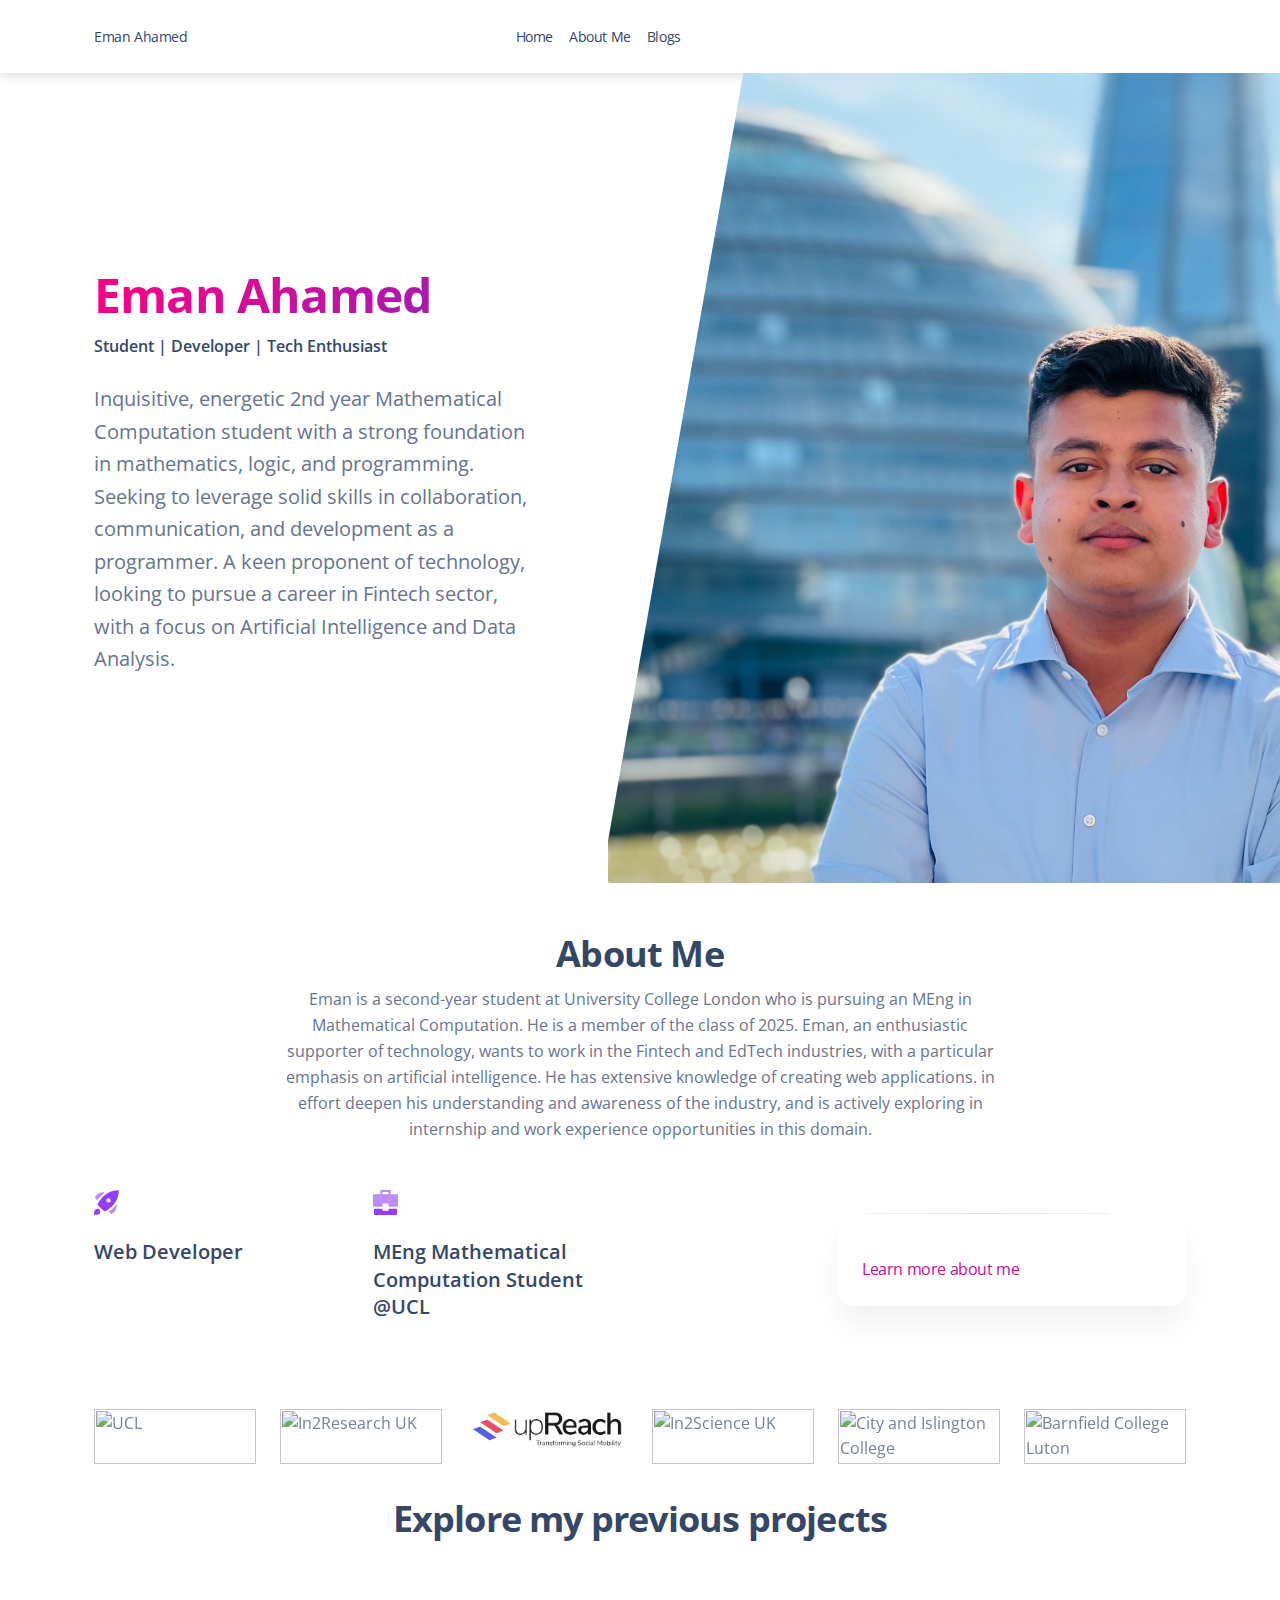
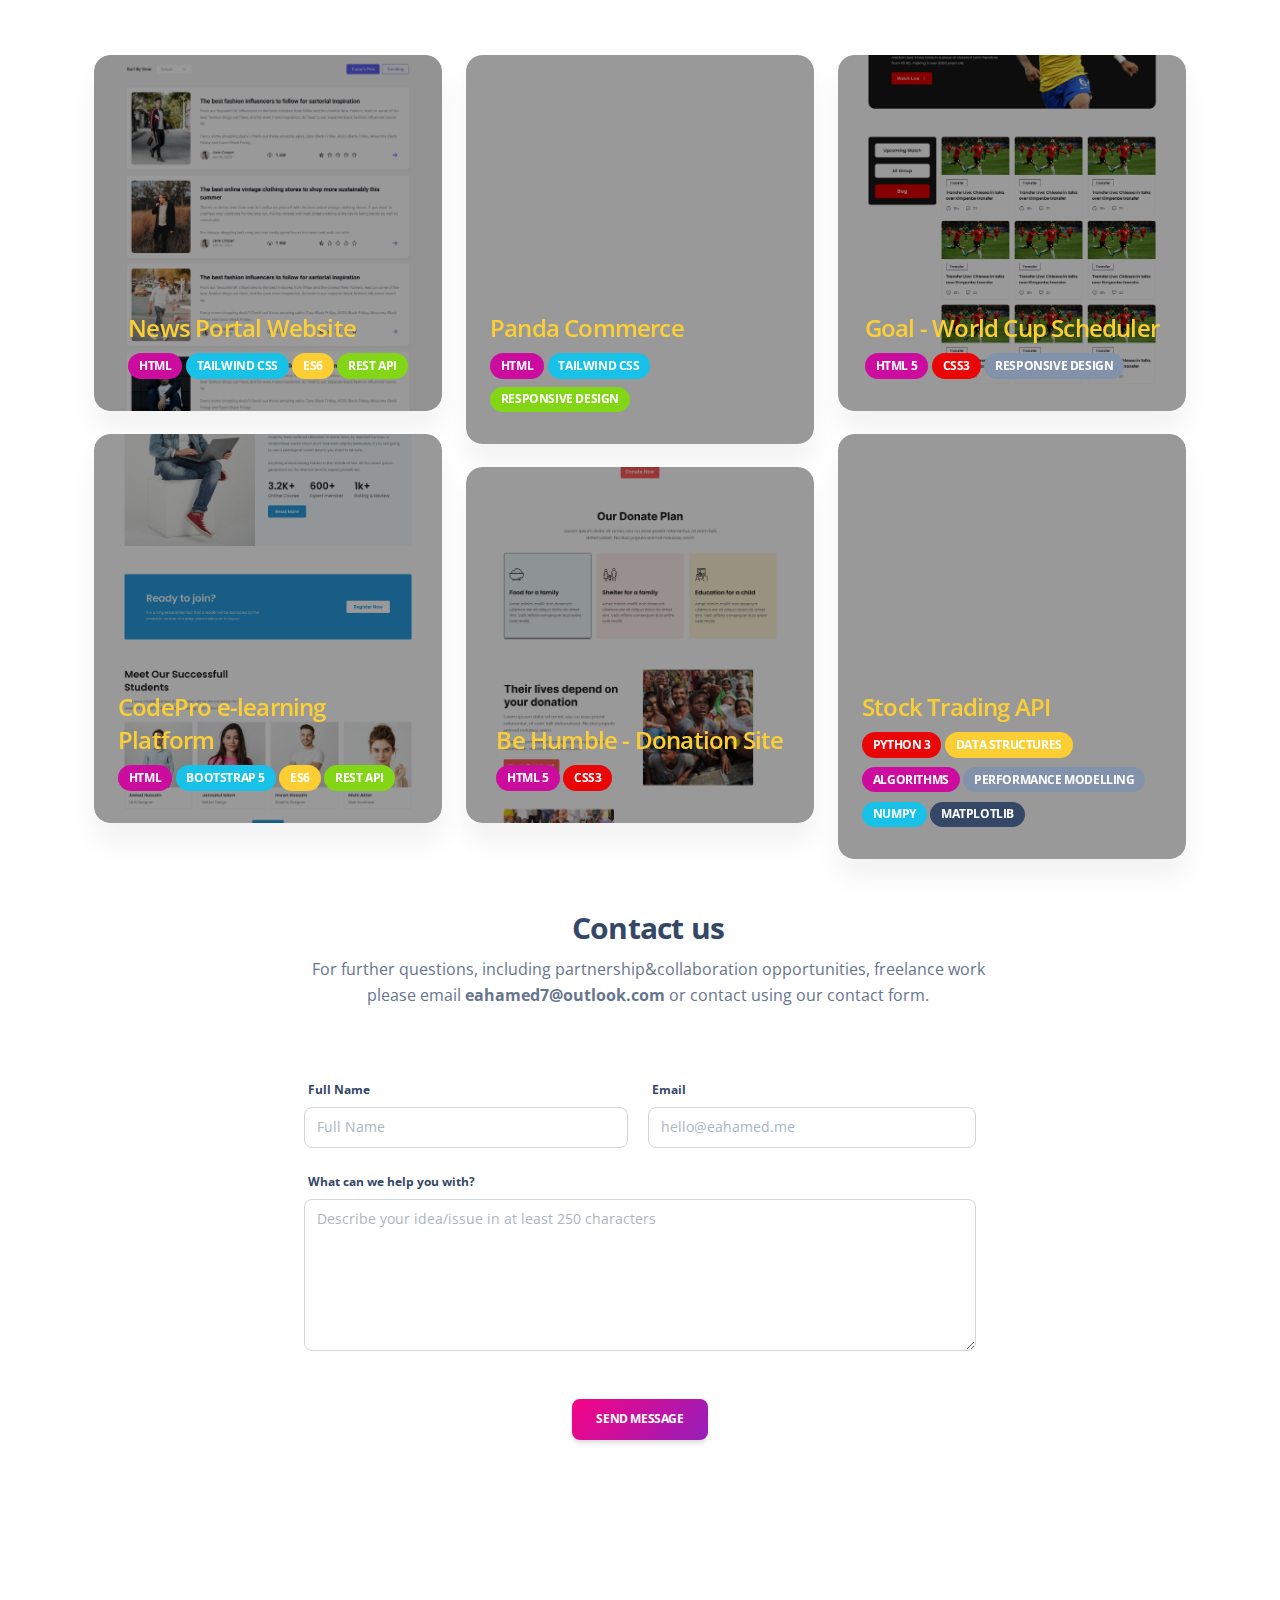
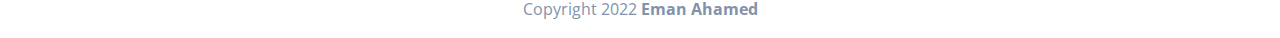
==== index.html @ efe76d88 "Final Commit" ====
<head>
    <meta charset="utf-8">
    <meta name="viewport" content="width=device-width, initial-scale=1, shrink-to-fit=no">
    <title>Eman Ahamed</title>
    <link rel="icon" type="image/x-icon" href="assets/images/Text_Signature.ico">
    <link href="https://fonts.googleapis.com/css?family=Open+Sans:300,400,600,700" rel="stylesheet" />
    <script src="https://kit.fontawesome.com/42d5adcbca.js" crossorigin="anonymous"></script>
    <link
        href="https://cdn.jsdelivr.net/gh/creativetimofficial/public-assets@master/soft-ui-design-system-builder/v1.0.7/assets/css/nucleo-icons.css"
        rel="stylesheet" />
    <link
        href="https://cdn.jsdelivr.net/gh/creativetimofficial/public-assets@master/soft-ui-design-system-builder/v1.0.7/assets/css/nucleo-svg.css"
        rel="stylesheet" />
    <link rel="stylesheet" href="./assets/css/theme.css">
    <link rel="stylesheet" href="./assets/css/loopple/loopple.css">
</head>

<body class="null">
    <!-- Navigation -->
    <nav class="navbar navbar-expand-lg navbar-light bg-white py-3">
        <div class="container">
            <a class="navbar-brand" href="index.html" rel="tooltip" title="Eman Ahamed" data-placement="bottom">
                Eman Ahamed
            </a>
            <button class="navbar-toggler shadow-none ms-2" type="button" data-bs-toggle="collapse"
                data-bs-target="#navigation" aria-controls="navigation" aria-expanded="false"
                aria-label="Toggle navigation">
                <span class="navbar-toggler-icon mt-2">
                    <span class="navbar-toggler-bar bar1"></span>
                    <span class="navbar-toggler-bar bar2"></span>
                    <span class="navbar-toggler-bar bar3"></span>
                </span>
            </button>
            <div class="collapse navbar-collapse w-100 pt-3 pb-2 py-lg-0 ms-lg-12 ps-lg-5" id="navigation">
                <ul class="navbar-nav navbar-nav-hover w-100">
                    <a href="index.html"
                        class="nav-link ps-2 d-flex justify-content-between cursor-pointer align-items-center">
                        Home
                    </a>
                    <a href="aboutme.html"
                        class="nav-link ps-2 d-flex justify-content-between cursor-pointer align-items-center">
                        About Me
                    </a>
                    <a href="blogs.html"
                        class="nav-link ps-2 d-flex justify-content-between cursor-pointer align-items-center">
                        Blogs
                    </a>
                </ul>
            </div>
        </div>
    </nav>

    <!-- Hero Section -->
    <header class="">
        <div class="page-header min-vh-90">
            <div class="oblique position-absolute top-0 h-100 d-md-block d-none">
                <div class="oblique-image bg-cover position-absolute fixed-top ms-auto h-100 z-index-0 ms-n6"
                    style="background-image:url(assets/images/formal_portrait.jpg)">
                </div>
            </div>
            <div class="container">
                <div class="row">
                    <div class="col-lg-6 col-md-7 d-flex justify-content-center flex-column">
                        <h1 class="text-gradient text-primary">Eman Ahamed</h1>
                        <h6 class="mb-4">Student | Developer | Tech Enthusiast</h6>
                        <p class="lead pe-5 me-5">Inquisitive, energetic 2nd year Mathematical Computation student with
                            a strong foundation in mathematics, logic, and programming. Seeking to leverage solid skills
                            in collaboration, communication, and development as a programmer. A keen proponent of
                            technology, looking to pursue a career in Fintech sector, with a focus on Artificial
                            Intelligence and Data Analysis.</p>
                    </div>
                </div>
            </div>
        </div>
    </header>



    <!-- <section class="py-5">
        <div class="container">
            <div class="row justify-content-center text-center">
                <div class="col-md-3">
                    <h1 class="text-gradient text-primary">323</h1>
                    <h5 class="mt-3">Projects</h5>
                    <p>Of “high-performing” level are led by a certified project manager</p>
                </div>
                <div class="col-md-3">
                    <h1 class="text-gradient text-primary">500+</h1>
                    <h5 class="mt-3">Hours</h5>
                    <p>That meets quality standards required by our users</p>
                </div>
                <div class="col-md-3">
                    <h1 class="text-gradient text-primary">24/7</h1>
                    <h5 class="mt-3">Support</h5>
                    <p>Actively engage team members that finishes on time</p>
                </div>
            </div>
        </div>
    </section> -->

    <!-- About Me Summary Section -->
    <section class="py-5">
        <div class="container">
            <div class="col-8 mx-auto text-center mb-5">
                <h2>About Me</h2>
                <p>
                    Eman is a second-year student at University College London who is pursuing an MEng in Mathematical
                    Computation. He is a member of the class of 2025. Eman, an enthusiastic supporter of technology,
                    wants to work in the Fintech and EdTech industries, with a particular emphasis on artificial
                    intelligence. He has extensive knowledge of creating web applications. in effort deepen his
                    understanding and awareness of the industry, and is actively exploring in internship and work
                    experience opportunities in this domain.
                </p>
            </div>
            <div class="row align-items-center">
                <div class="col-lg-6">
                    <div class="row justify-content-start">
                        <div class="col-md-6">
                            <div class="info">
                                <div class="icon icon-md">
                                    <svg width="25px" height="25px" viewBox="0 0 40 40" version="1.1"
                                        xmlns="http://www.w3.org/2000/svg" xmlns:xlink="http://www.w3.org/1999/xlink">
                                        <title>Developer</title>
                                        <g stroke="none" stroke-width="1" fill="none" fill-rule="evenodd">
                                            <g transform="translate(-1720.000000, -592.000000)" fill="#923DFA"
                                                fill-rule="nonzero">
                                                <g transform="translate(1716.000000, 291.000000)">
                                                    <g transform="translate(4.000000, 301.000000)">
                                                        <path
                                                            d="M39.3,0.706666667 C38.9660984,0.370464027 38.5048767,0.192278529 38.0316667,0.216666667 C14.6516667,1.43666667 6.015,22.2633333 5.93166667,22.4733333 C5.68236407,23.0926189 5.82664679,23.8009159 6.29833333,24.2733333 L15.7266667,33.7016667 C16.2013871,34.1756798 16.9140329,34.3188658 17.535,34.065 C17.7433333,33.98 38.4583333,25.2466667 39.7816667,1.97666667 C39.8087196,1.50414529 39.6335979,1.04240574 39.3,0.706666667 Z M25.69,19.0233333 C24.7367525,19.9768687 23.3029475,20.2622391 22.0572426,19.7463614 C20.8115377,19.2304837 19.9992882,18.0149658 19.9992882,16.6666667 C19.9992882,15.3183676 20.8115377,14.1028496 22.0572426,13.5869719 C23.3029475,13.0710943 24.7367525,13.3564646 25.69,14.31 C26.9912731,15.6116662 26.9912731,17.7216672 25.69,19.0233333 L25.69,19.0233333 Z">
                                                        </path>
                                                        <path
                                                            d="M1.855,31.4066667 C3.05106558,30.2024182 4.79973884,29.7296005 6.43969145,30.1670277 C8.07964407,30.6044549 9.36054508,31.8853559 9.7979723,33.5253085 C10.2353995,35.1652612 9.76258177,36.9139344 8.55833333,38.11 C6.70666667,39.9616667 0,40 0,40 C0,40 0,33.2566667 1.855,31.4066667 Z">
                                                        </path>
                                                        <path
                                                            d="M17.2616667,3.90166667 C12.4943643,3.07192755 7.62174065,4.61673894 4.20333333,8.04166667 C3.31200265,8.94126033 2.53706177,9.94913142 1.89666667,11.0416667 C1.5109569,11.6966059 1.61721591,12.5295394 2.155,13.0666667 L5.47,16.3833333 C8.55036617,11.4946947 12.5559074,7.25476565 17.2616667,3.90166667 L17.2616667,3.90166667 Z"
                                                            opacity="0.598539807"></path>
                                                        <path
                                                            d="M36.0983333,22.7383333 C36.9280725,27.5056357 35.3832611,32.3782594 31.9583333,35.7966667 C31.0587397,36.6879974 30.0508686,37.4629382 28.9583333,38.1033333 C28.3033941,38.4890431 27.4704606,38.3827841 26.9333333,37.845 L23.6166667,34.53 C28.5053053,31.4496338 32.7452344,27.4440926 36.0983333,22.7383333 L36.0983333,22.7383333 Z"
                                                            id="color-3" opacity="0.598539807"></path>
                                                    </g>
                                                </g>
                                            </g>
                                        </g>
                                    </svg>
                                </div>
                                <h5>Web Developer</h5>

                            </div>
                        </div>
                        <div class="col-md-6">
                            <div class="info">
                                <div class="icon icon-md">
                                    <svg width="25px" height="25px" viewBox="0 0 42 42" version="1.1"
                                        xmlns="http://www.w3.org/2000/svg" xmlns:xlink="http://www.w3.org/1999/xlink">
                                        <title>UCL</title>
                                        <g stroke="none" stroke-width="1" fill="none" fill-rule="evenodd">
                                            <g transform="translate(-2170.000000, -292.000000)" fill="#923DFA"
                                                fill-rule="nonzero">
                                                <g transform="translate(1716.000000, 291.000000)">
                                                    <g id="briefcase-24" transform="translate(454.000000, 1.000000)">
                                                        <path
                                                            d="M26.25,31.5 L26.25,35 L15.75,35 L15.75,31.5 L1.75,31.5 L1.75,40.25 C1.75,41.216 2.534,42 3.5,42 L38.5,42 C39.466,42 40.25,41.216 40.25,40.25 L40.25,31.5 L26.25,31.5 Z">
                                                        </path>
                                                        <path
                                                            d="M40.25,7 L29.75,7 L29.75,1.75 C29.75,0.784 28.966,0 28,0 L14,0 C13.034,0 12.25,0.784 12.25,1.75 L12.25,7 L1.75,7 C0.784,7 0,7.784 0,8.75 L0,26.25 C0,27.216 0.784,28 1.75,28 L15.75,28 L15.75,22.75 L26.25,22.75 L26.25,28 L40.25,28 C41.216,28 42,27.216 42,26.25 L42,8.75 C42,7.784 41.216,7 40.25,7 Z M26.25,7 L15.75,7 L15.75,3.5 L26.25,3.5 L26.25,7 Z"
                                                            opacity="0.6"></path>
                                                    </g>
                                                </g>
                                            </g>
                                        </g>
                                    </svg>
                                </div>
                                <h5>MEng Mathematical Computation Student @UCL</h5>
                            </div>
                        </div>
                    </div>

                </div>
                <div class="col-lg-4 ms-auto">
                    <div class="card">
                        <img class="card-img-top"
                            src="https://images.cm.archant.co.uk/resource/responsive-image/8886850/article-body-image-landscape/xs/1/eman-ahamed-1.jpg">
                        <div class="position-relative overflow-hidden" style="height:50px;margin-top:-50px;">
                            <div class="position-absolute w-100 top-0 z-index-1">
                                <svg class="waves waves-sm" xmlns="http://www.w3.org/2000/svg"
                                    xmlns:xlink="http://www.w3.org/1999/xlink" viewBox="0 24 150 40"
                                    preserveAspectRatio="none" shape-rendering="auto">
                                    <defs>
                                        <path id="card-wave"
                                            d="M-160 44c30 0 58-18 88-18s 58 18 88 18 58-18 88-18 58 18 88 18 v44h-352z">
                                        </path>
                                    </defs>
                                    <g class="moving-waves">
                                        <use xlink:href="#card-wave" x="48" y="-1" fill="rgba(255,255,255,0.30"></use>
                                        <use xlink:href="#card-wave" x="48" y="3" fill="rgba(255,255,255,0.35)"></use>
                                        <use xlink:href="#card-wave" x="48" y="5" fill="rgba(255,255,255,0.25)"></use>
                                        <use xlink:href="#card-wave" x="48" y="8" fill="rgba(255,255,255,0.20)"></use>
                                        <use xlink:href="#card-wave" x="48" y="13" fill="rgba(255,255,255,0.15)"></use>
                                        <use xlink:href="#card-wave" x="48" y="16" fill="rgba(255,255,255,0.99)"></use>
                                    </g>
                                </svg>
                            </div>
                        </div>
                        <div class="card-body">
                            <!-- <h4>
                                More about me
                            </h4> -->
                            <a href="aboutme.html" class="text-primary icon-move-right">Learn more about me
                                <i class="fas fa-arrow-right text-xs ms-1" aria-hidden="true"></i>
                            </a>
                        </div>
                    </div>
                </div>
            </div>
        </div>
    </section>
    <!-- End of About Me Summary Section -->
    <div class="py-2">
        <div class="container">
            <div class="row">
                <div class="col-8 mx-auto text-center">
                    <!-- <h3 class="opacity-5"> My journey so far...</h3> -->
                </div>
            </div>
            <div class="row mt-4">
                <div class="col-lg-2 col-md-4 col-6 mb-4">
                    <img class="w-100 opacity-9"
                        src="https://upload.wikimedia.org/wikipedia/sco/thumb/d/d1/University_College_London_logo.svg/2560px-University_College_London_logo.svg.png"
                        alt="UCL">
                </div>
                <div class="col-lg-2 col-md-4 col-6 mb-4">
                    <img class="w-100 opacity-9"
                        src="https://in2scienceuk.org/wp-content/uploads/2020/07/In2Research-website.png"
                        alt="In2Research UK">
                </div>
                <div class="col-lg-2 col-md-4 col-6 mb-4">
                    <img class="w-100 opacity-9"
                        src="[data-uri]"
                        alt="upReach">
                </div>
                <div class="col-lg-2 col-md-4 col-6 mb-4">
                    <img class="w-100 opacity-9"
                        src="https://in2scienceuk.org/wp-content/uploads/2020/04/in2science-logo@2x.jpg"
                        alt="In2Science UK">
                </div>
                <div class="col-lg-2 col-md-4 col-6 mb-4">
                    <img class="w-100 opacity-9" src="https://upload.wikimedia.org/wikipedia/en/8/86/Candi_Logo.jpg"
                        alt="City and Islington College">
                </div>
                <div class="col-lg-2 col-md-4 col-6 mb-4">
                    <img class="w-100 opacity-9"
                        src="https://images.squarespace-cdn.com/content/v1/5d6d0ecf65a29d0001c0cdbc/1605002796460-8XO8AVHUMZX2TC7N8C2Z/Barnfield+College+logo.jpg?format=1000w"
                        alt="Barnfield College Luton">
                </div>
            </div>
        </div>
    </div>

    <!-- Beginning of Projects Section -->
    <section class="">
        <div class="container">
            <div class="row">
                <div class="col-8 mx-auto text-center mb-5">
                    <h2>Explore my previous projects </h2>
                    <p>
                    </p>
                </div>
            </div>
        </div>
    </section>

    <section class="features-3">
        <div class="container">
            <div class="row mt-5">
                <div class="col-lg-4 mb-lg-0 mb-4">
                    <a href="https://fanciful-sfogliatella-67c307.netlify.app/">
                        <div class="card card-background move-on-hover mb-4">
                            <div class="full-background"
                                style="background-image: url('assets/images/projects/news-portal.png')">
                            </div>
                            <div class="card-body pt-12">
                                <h4 class="text-warning">News Portal Website</h4>
                                <span class="badge rounded-pill bg-primary mb-2">HTML</span>
                                <span class="badge rounded-pill bg-info mb-2">Tailwind CSS</span>
                                <span class="badge rounded-pill bg-warning mb-2">ES6</span>
                                <span class="badge rounded-pill bg-success mb-2">REST API</span>
                            </div>
                        </div>
                    </a>
                    <a href="https://gleeful-cranachan-b6d469.netlify.app/">
                        <div class="card card-background move-on-hover">
                            <div class="full-background"
                                style="background-image: url('assets/images/projects/EdTech website.png')">
                            </div>
                            <div class="card-body pt-12">
                                <h4 class="text-warning">CodePro e-learning Platform</h4>
                                
                                <span class="badge rounded-pill bg-primary mb-2">HTML</span>
                                <span class="badge rounded-pill bg-info mb-2">Bootstrap 5</span>
                                <span class="badge rounded-pill bg-warning mb-2">ES6</span>
                                <span class="badge rounded-pill bg-success mb-2">REST API</span>
                            </div>
                        </div>
                    </a>
                </div>
                <div class="col-lg-4 mb-lg-0 mb-4">
                    <a href="https://panda-commerce-by-eman.netlify.app/">
                        <div class="card card-background move-on-hover mb-4">
                            <div class="full-background"
                                style="background-image: url('assets/images/projects/panda.png')">
                            </div>
                            <div class="card-body pt-12">
                                <h4 class="text-warning">Panda Commerce</h4>
                                <span class="badge rounded-pill bg-primary mb-2">HTML</span>
                                <span class="badge rounded-pill bg-info mb-2">Tailwind CSS</span>
                                <span class="badge rounded-pill bg-success mb-2">Responsive Design</span>
                            </div>
                        </div>
                    </a>
                    <a href="https://eahamed7.github.io/donate-today/">
                        <div class="card card-background move-on-hover">
                            <div class="full-background"
                                style="background-image: url('assets/images/projects/Be Humble.png')">
                            </div>
                            <div class="card-body pt-12">
                                <h4 class="text-warning">Be Humble - Donation Site</h4>
                                <span class="badge rounded-pill bg-primary mb-2">HTML 5</span>
                                <span class="badge rounded-pill bg-danger mb-2">CSS3</span>
                            </div>
                        </div>
                    </a>
                </div>
                <div class="col-lg-4">
                    <a href="https://eahamed7.github.io/goal/">
                        <div class="card card-background move-on-hover mb-4">
                            <div class="full-background"
                                style="background-image: url('assets/images/projects/worldcup.png')">
                            </div>
                            <div class="card-body pt-12">
                                <h4 class="text-warning">Goal - World Cup Scheduler</h4>
                                
                                <span class="badge rounded-pill bg-primary mb-2">HTML 5</span>
                                <span class="badge rounded-pill bg-danger mb-2">CSS3</span>
                                <span class="badge rounded-pill bg-secondary mb-2">Responsive Design</span>
                            </div>
                        </div>
                    </a>
                    <a href="javascript:;">
                        <div class="card card-background move-on-hover">
                            <div class="full-background"
                                style="background-image: url('https://img.freepik.com/free-photo/stockbroker-shirt-is-working-monitoring-room-with-display-screens-stock-exchange-trading-forex-finance-graphic-concept-businessmen-trading-stocks-online_146671-15012.jpg?w=826&t=st=1663458128~exp=1663458728~hmac=8f73c49f7783956d350b7c996043f9f06e463c6889c9d30002dde431c2c90633')">
                            </div>
                            <div class="card-body pt-12">
                                <h4 class="text-warning">Stock Trading API</h4>
                                <span class="badge rounded-pill bg-danger mb-2">Python 3</span>
                                <span class="badge rounded-pill bg-warning mb-2">Data Structures</span>
                                <span class="badge rounded-pill bg-primary mb-2">Algorithms</span>
                                <span class="badge rounded-pill bg-secondary mb-2">Performance Modelling</span>
                                <span class="badge rounded-pill bg-info mb-2">NumPy</span>
                                <span class="badge rounded-pill bg-dark mb-2">Matplotlib</span>
                            </div>
                        </div>
                    </a>
                </div>
            </div>
        </div>
    </section>
    <!-- End of Projects Section -->

    <section class="py-5">
        <div class="container">
            <div class="row align-items-center">
                <div class="col-lg-8 mx-auto text-center">
                    <div class="ms-3 mb-md-5">
                        <h3>Contact us</h3>
                        <p>
                            For further questions, including partnership&collaboration opportunities, freelance work
                            please email
                            <b>eahamed7@outlook.com</b>
                            or contact using our contact form.
                        </p>
                    </div>
                </div>
            </div>
            <div class="row">
                <div class="col-lg-8 mx-auto">
                    <div class="card card-plain">
                        <form id="contact-form" method="post" autocomplete="off">
                            <div class="card-body">
                                <div class="row">
                                    <div class="col-md-6">
                                        <label>Full Name</label>
                                        <div class="input-group mb-4">
                                            <input class="form-control" placeholder="Full Name" aria-label="Full Name"
                                                type="text">
                                        </div>
                                    </div>
                                    <div class="col-md-6 ps-md-2">
                                        <label>Email</label>
                                        <div class="input-group">
                                            <input type="email" class="form-control" placeholder="hello@eahamed.me">
                                        </div>
                                    </div>
                                </div>
                                <div class="form-group mb-4 mt-md-0 mt-4">
                                    <label>What can we help you with?</label>
                                    <textarea name="message" class="form-control" id="message" rows="6"
                                        placeholder="Describe your idea/issue in at least 250 characters"></textarea>
                                </div>
                                <div class="row">
                                    <div class="col-md-12 text-center">
                                        <button type="submit" class="btn bg-gradient-primary mt-4">Send Message</button>
                                    </div>
                                </div>
                            </div>
                        </form>
                    </div>
                </div>
            </div>
        </div>
    </section>
    <footer class="footer py-3">
        <div class="container">
            <div class="row">
                <div class="col-lg-8 mx-auto text-center mb-4 mt-2">
                    <a href="https://www.linkedin.com/in/emanahamed/" class="text-secondary me-xl-4 me-4">
                        <span class="text-lg fab fa-linkedin" aria-hidden="true"></span>
                    </a>
                    <a href="https://twitter.com/EmanAhamed2" class="text-secondary me-xl-4 me-4">
                        <span class="text-lg fab fa-twitter" aria-hidden="true"></span>
                    </a>
                    <a href="https://www.instagram.com/ahamedeman7/" class="text-secondary me-xl-4 me-4">
                        <span class="text-lg fab fa-instagram" aria-hidden="true"></span>
                    </a>
                    <a href="https://www.facebook.com/ahamedeman7" class="text-secondary me-xl-4 me-4">
                        <span class="text-lg fab fa-facebook" aria-hidden="true"></span>
                    </a>
                    <a href="https://github.com/eahamed7" class="text-secondary me-xl-4 me-4">
                        <span class="text-lg fab fa-github" aria-hidden="true"></span>
                    </a>
                    <a href="https://www.behance.net/ahamedeman" class="text-secondary me-xl-4 me-4">
                        <span class="text-lg fab fa-behance" aria-hidden="true"></span>
                    </a>
                </div>
            </div>
            <div class="row">
                <div class="col-8 mx-auto text-center mt-1">
                    <p class="mb-0 text-secondary">
                        Copyright 2022 <b>Eman Ahamed</b>
                    </p>
                </div>
            </div>
        </div>
    </footer>
    <script
        src="https://cdn.jsdelivr.net/gh/creativetimofficial/public-assets@master/soft-ui-design-system-builder/v1.0.7/assets/js/core/bootstrap.min.js"
        type="text/javascript"></script>
    <script
        src="https://cdn.jsdelivr.net/gh/creativetimofficial/public-assets@master/soft-ui-design-system-builder/v1.0.7/assets/js/soft-design-system.js"
        type="text/javascript"></script>
    <script
        src="https://cdn.jsdelivr.net/gh/creativetimofficial/public-assets@master/soft-ui-design-system-builder/v1.0.7/assets/js/plugins/countup.min.js"
        type="text/javascript"></script>
    <script
        src="https://cdn.jsdelivr.net/gh/creativetimofficial/public-assets@master/soft-ui-design-system-builder/v1.0.7/assets/js/plugins/flatpickr.min.js"></script>
    <script
        src="https://cdn.jsdelivr.net/gh/creativetimofficial/public-assets@master/soft-ui-design-system-builder/v1.0.7/assets/js/plugins/typedjs.js"></script>
    <script>
        if (document.getElementById("state1")) {
            const countUp = new CountUp("state1", document.getElementById("state1").getAttribute("countTo"));
            if (!countUp.error) {
                countUp.start();
            } else {
                console.error(countUp.error);
            }
        }
        if (document.getElementById("state2")) {
            const countUp1 = new CountUp("state2", document.getElementById("state2").getAttribute("countTo"));
            if (!countUp1.error) {
                countUp1.start();
            } else {
                console.error(countUp1.error);
            }
        }
        if (document.getElementById("state3")) {
            const countUp2 = new CountUp("state3", document.getElementById("state3").getAttribute("countTo"));
            if (!countUp2.error) {
                countUp2.start();
            } else {
                console.error(countUp2.error);
            };
        }

        if (document.querySelector('.datepicker-1')) {
            flatpickr('.datepicker-1', {
            }); // flatpickr
        }

        if (document.querySelector('.datepicker-2')) {
            flatpickr('.datepicker-2', {
            }); // flatpickr
        }
        if (document.getElementById("typed")) {
            var typed = new Typed("#typed", {
                stringsElement: "#typed-strings",
                typeSpeed: 70,
                backSpeed: 50,
                backDelay: 200,
                startDelay: 500,
                loop: true
            });
        }
    </script>
    
</body>
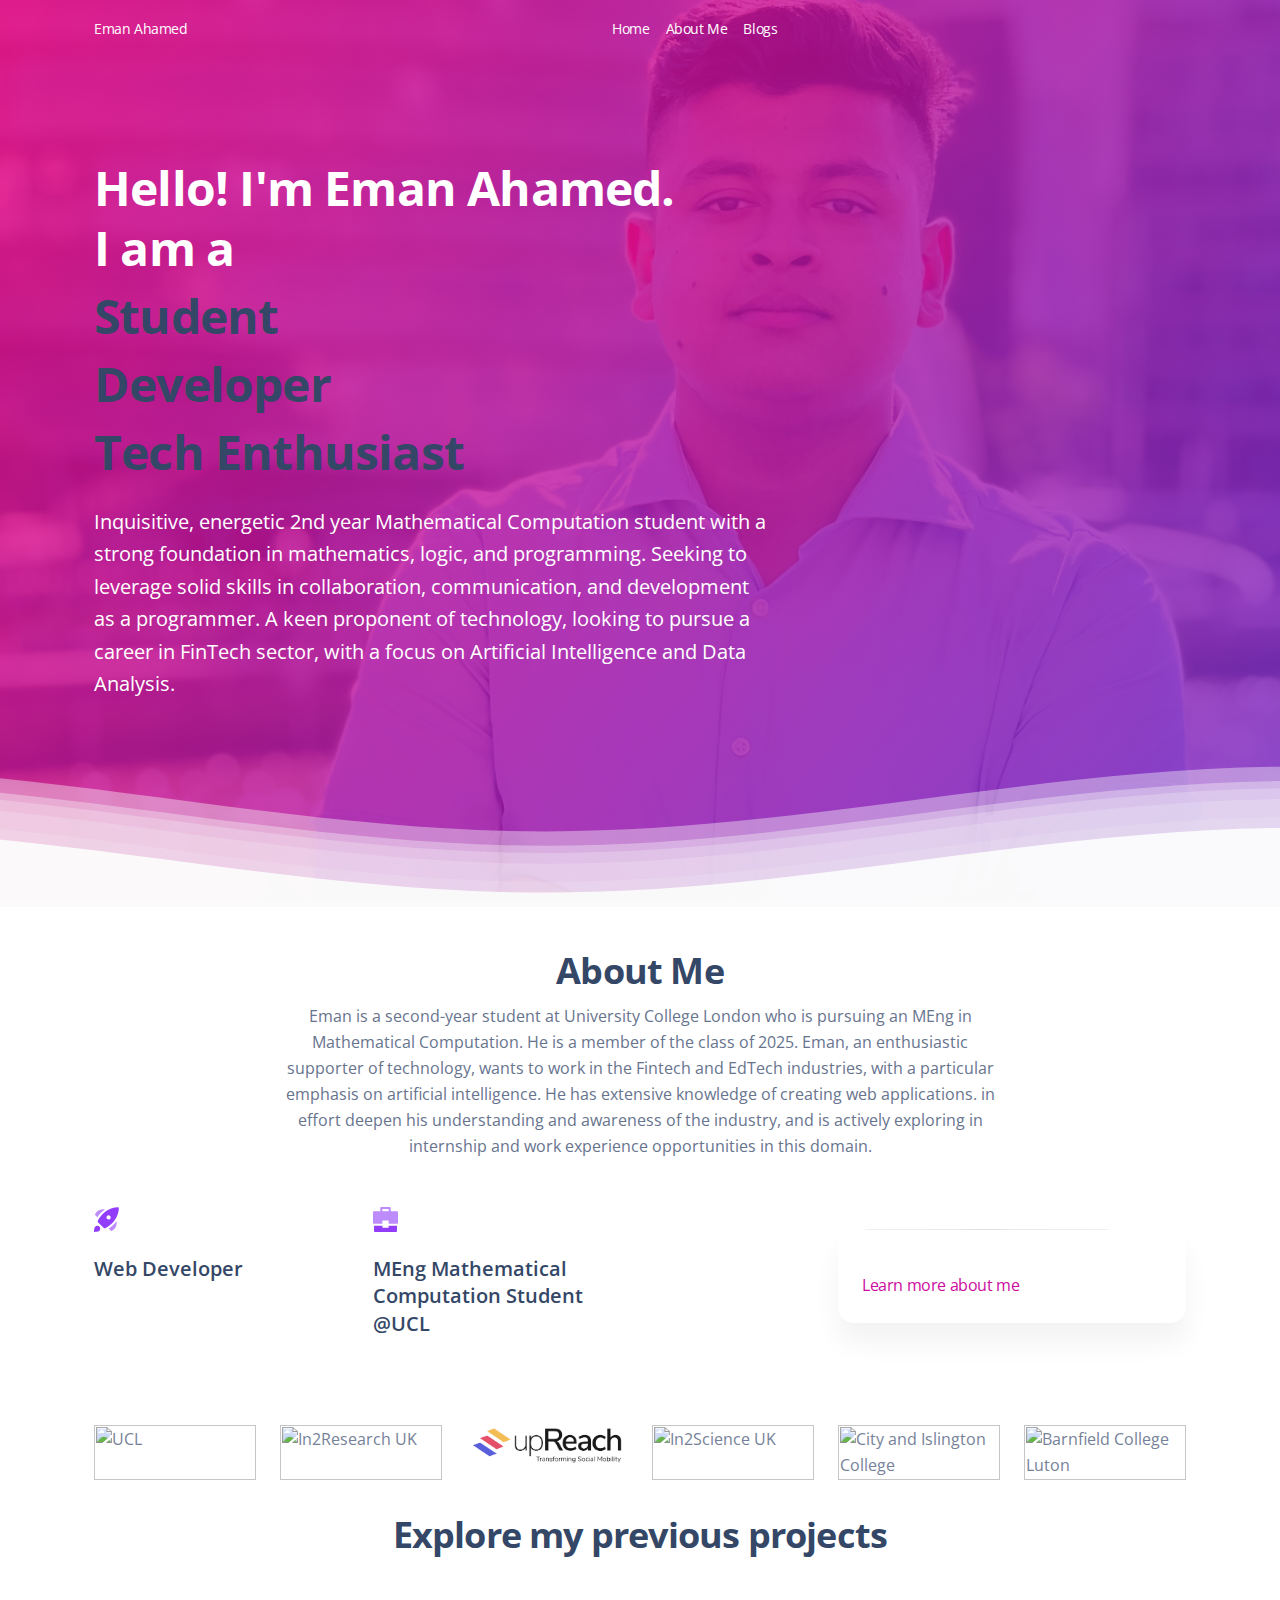
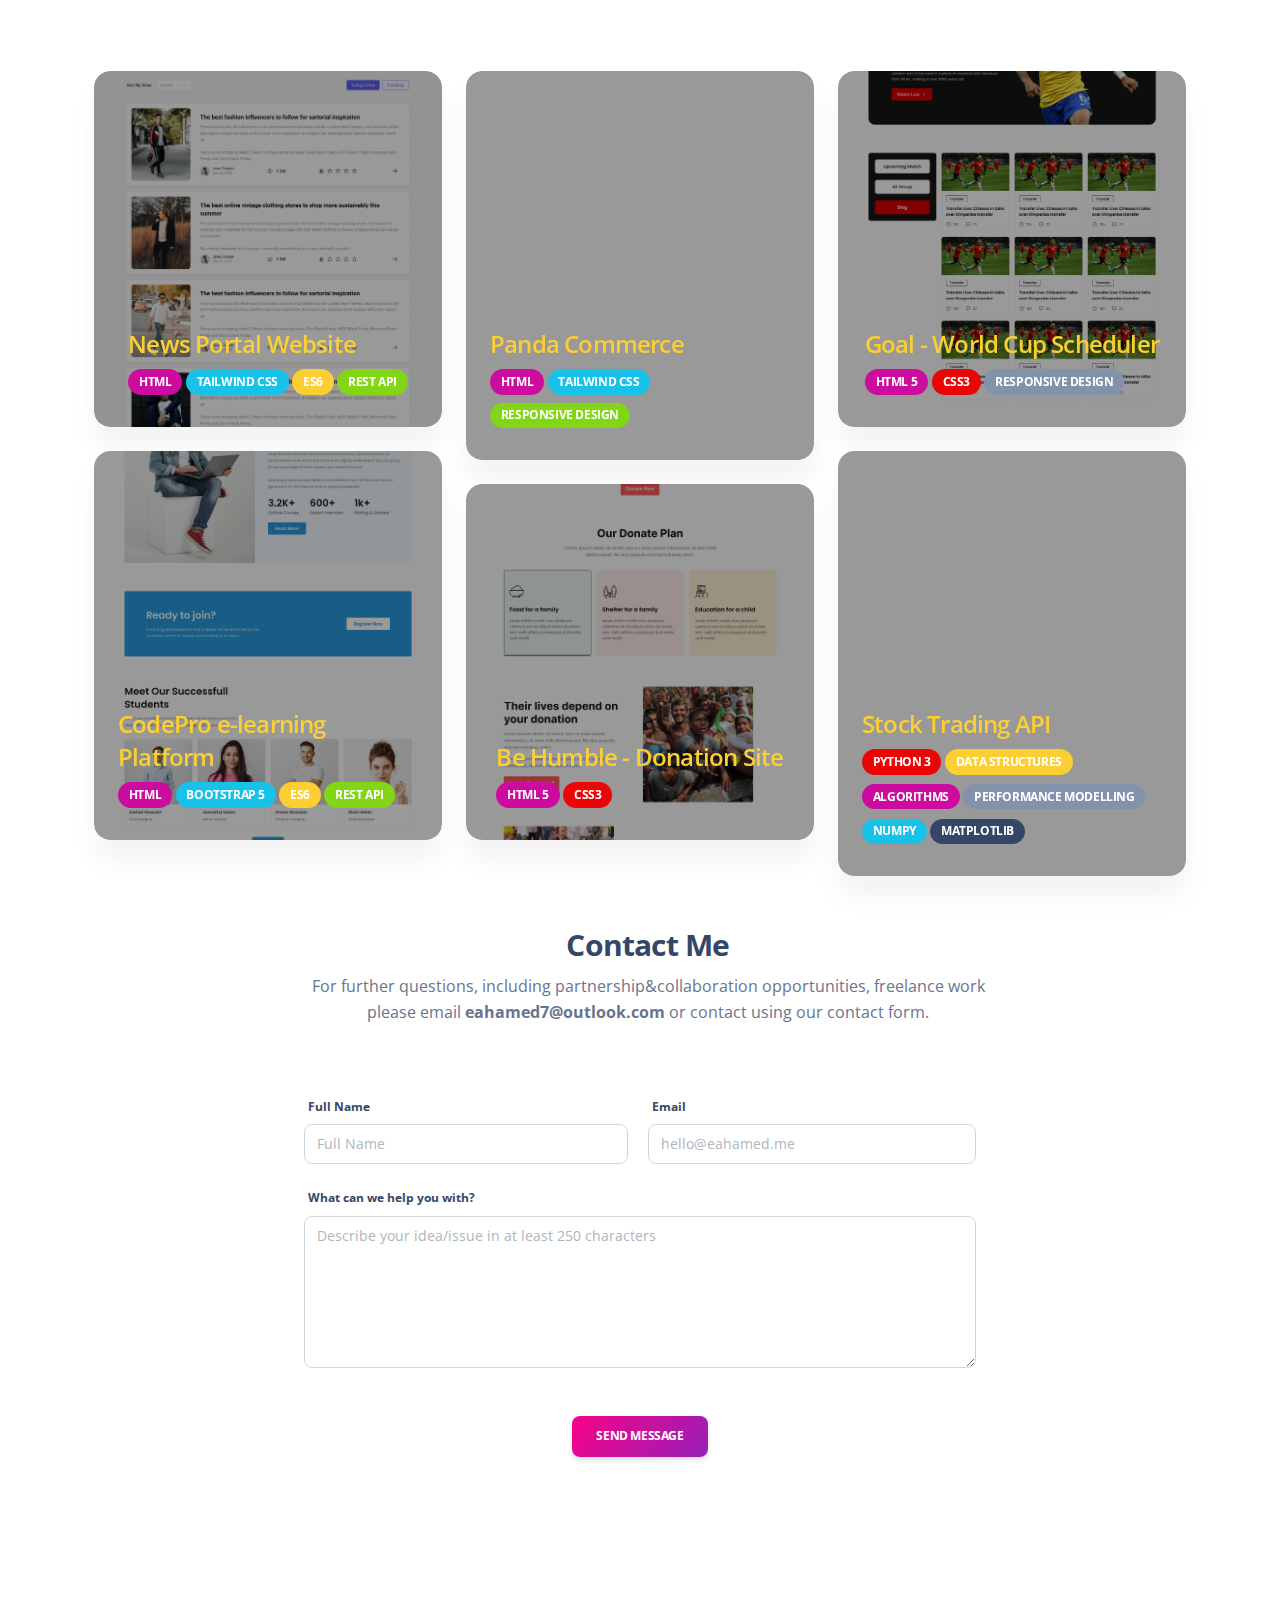
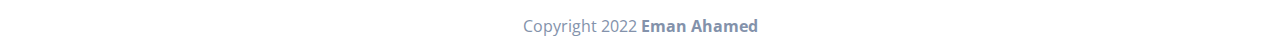
==== commit 04ace7ac: "Add files via upload" ====
--- a/index.html
+++ b/index.html
@@ -17,7 +17,7 @@
 
 <body class="null">
     <!-- Navigation -->
-    <nav class="navbar navbar-expand-lg navbar-light bg-white py-3">
+    <!-- <nav class="navbar navbar-expand-lg navbar-light bg-white py-3">
         <div class="container">
             <a class="navbar-brand" href="index.html" rel="tooltip" title="Eman Ahamed" data-placement="bottom">
                 Eman Ahamed
@@ -48,10 +48,10 @@
                 </ul>
             </div>
         </div>
-    </nav>
+    </nav> -->
 
     <!-- Hero Section -->
-    <header class="">
+    <!-- <header class="">
         <div class="page-header min-vh-90">
             <div class="oblique position-absolute top-0 h-100 d-md-block d-none">
                 <div class="oblique-image bg-cover position-absolute fixed-top ms-auto h-100 z-index-0 ms-n6"
@@ -72,8 +72,111 @@
                 </div>
             </div>
         </div>
+    </header> -->
+    <!-- -------- START HEADER 2 w/ waves and typed text ------- -->
+    <header class="position-relative">
+        <nav class="navbar navbar-expand-lg navbar-dark navbar-absolute bg-transparent shadow-none">
+            <div class="container">
+                <a class="navbar-brand text-white" href="javascript:;">Eman Ahamed</a>
+                <button class="navbar-toggler" type="button" data-toggle="collapse" data-target="#navbar-header-2"
+                    aria-controls="navbar-header-2" aria-expanded="false" aria-label="Toggle navigation">
+                    <span class="navbar-toggler-icon"></span>
+                </button>
+                <div class="collapse navbar-collapse" id="navbar-header-2">
+                    <ul class="navbar-nav mx-auto">
+                        <li class="nav-item">
+                            <a class="nav-link text-white" href="home.html">
+                                Home
+                            </a>
+                        </li>
+                        <li class="nav-item">
+                            <a class="nav-link text-white" href="aboutme.html">
+                                About Me
+                            </a>
+                        </li>
+                        <li class="nav-item">
+                            <a class="nav-link text-white" href="blogs.html">
+                                Blogs
+                            </a>
+                        </li>
+                    </ul>
+
+                    <!-- <ul class="nav navbar-nav">
+                        <li class="nav-item">
+                            <a class="nav-link text-white" href="https://twitter.com/CreativeTim">
+                                <i class="fab fa-twitter"></i>
+                            </a>
+                        </li>
+                        <li class="nav-item">
+                            <a class="nav-link text-white" href="https://www.facebook.com/CreativeTim">
+                                <i class="fab fa-facebook"></i>
+                            </a>
+                        </li>
+                        <li class="nav-item">
+                            <a class="nav-link text-white" href="https://www.instagram.com/CreativeTimOfficial">
+                                <i class="fab fa-instagram"></i>
+                            </a>
+                        </li>
+                    </ul> -->
+                </div>
+            </div>
+        </nav>
+        <div class="page-header min-vh-100" style="background-image: url(assets/images/formal_portrait.jpg);">
+            <span class="mask bg-gradient-primary"></span>
+            <div class="container">
+                <div class="row">
+                    <div class="col-lg-8 text-start">
+                        <h1 class="text-white">Hello! I'm Eman Ahamed.<br> I am a <span class="text-white"
+                                id="typed"></span></h1>
+                        <div id="typed-strings">
+                            <h1>Student</h1>
+                            <h1>Developer</h1>
+                            <h1>Tech Enthusiast</h1>
+                        </div>
+                        <p class="lead text-white text-start pe-5 mt-4">Inquisitive, energetic 2nd year Mathematical
+                            Computation student with a strong foundation in mathematics, logic, and programming. Seeking
+                            to leverage solid skills in collaboration, communication, and development as a programmer. A
+                            keen proponent of technology, looking to pursue a career in FinTech sector, with a focus on
+                            Artificial Intelligence and Data Analysis.</p>
+                        <br />
+                    </div>
+                </div>
+            </div>
+        </div>
+        <div class="position-absolute w-100 z-index-1 bottom-0">
+            <svg class="waves" xmlns="http://www.w3.org/2000/svg" xmlns:xlink="http://www.w3.org/1999/xlink"
+                viewBox="0 24 150 40" preserveAspectRatio="none" shape-rendering="auto">
+                <defs>
+                    <path id="gentle-wave"
+                        d="M-160 44c30 0 58-18 88-18s 58 18 88 18 58-18 88-18 58 18 88 18 v44h-352z" />
+                </defs>
+                <g class="moving-waves">
+                    <use xlink:href="#gentle-wave" x="48" y="-1" fill="rgba(251,251,251,0.40" />
+                    <use xlink:href="#gentle-wave" x="48" y="3" fill="rgba(251,251,251,0.35)" />
+                    <use xlink:href="#gentle-wave" x="48" y="5" fill="rgba(251,251,251,0.25)" />
+                    <use xlink:href="#gentle-wave" x="48" y="8" fill="rgba(251,251,251,0.20)" />
+                    <use xlink:href="#gentle-wave" x="48" y="13" fill="rgba(251,251,251,0.15)" />
+                    <use xlink:href="#gentle-wave" x="48" y="16" fill="rgba(251,251,251,0.95" />
+                </g>
+            </svg>
+        </div>
     </header>
-
+    <!-- -------- END HEADER 2 w/ waves and typed text ------- -->
+
+
+    <!-- Mandatory init script -->
+    <script>
+        if (document.getElementById("typed")) {
+            var typed = new Typed("#typed", {
+                stringsElement: "#typed-strings",
+                typeSpeed: 70,
+                backSpeed: 50,
+                backDelay: 200,
+                startDelay: 500,
+                loop: true
+            });
+        }
+    </script>
 
 
     <!-- <section class="py-5">
@@ -295,7 +398,7 @@
                             </div>
                             <div class="card-body pt-12">
                                 <h4 class="text-warning">CodePro e-learning Platform</h4>
-                                
+
                                 <span class="badge rounded-pill bg-primary mb-2">HTML</span>
                                 <span class="badge rounded-pill bg-info mb-2">Bootstrap 5</span>
                                 <span class="badge rounded-pill bg-warning mb-2">ES6</span>
@@ -339,7 +442,7 @@
                             </div>
                             <div class="card-body pt-12">
                                 <h4 class="text-warning">Goal - World Cup Scheduler</h4>
-                                
+
                                 <span class="badge rounded-pill bg-primary mb-2">HTML 5</span>
                                 <span class="badge rounded-pill bg-danger mb-2">CSS3</span>
                                 <span class="badge rounded-pill bg-secondary mb-2">Responsive Design</span>
@@ -373,7 +476,7 @@
             <div class="row align-items-center">
                 <div class="col-lg-8 mx-auto text-center">
                     <div class="ms-3 mb-md-5">
-                        <h3>Contact us</h3>
+                        <h3>Contact Me</h3>
                         <p>
                             For further questions, including partnership&collaboration opportunities, freelance work
                             please email
@@ -512,5 +615,5 @@
             });
         }
     </script>
-    
+
 </body>